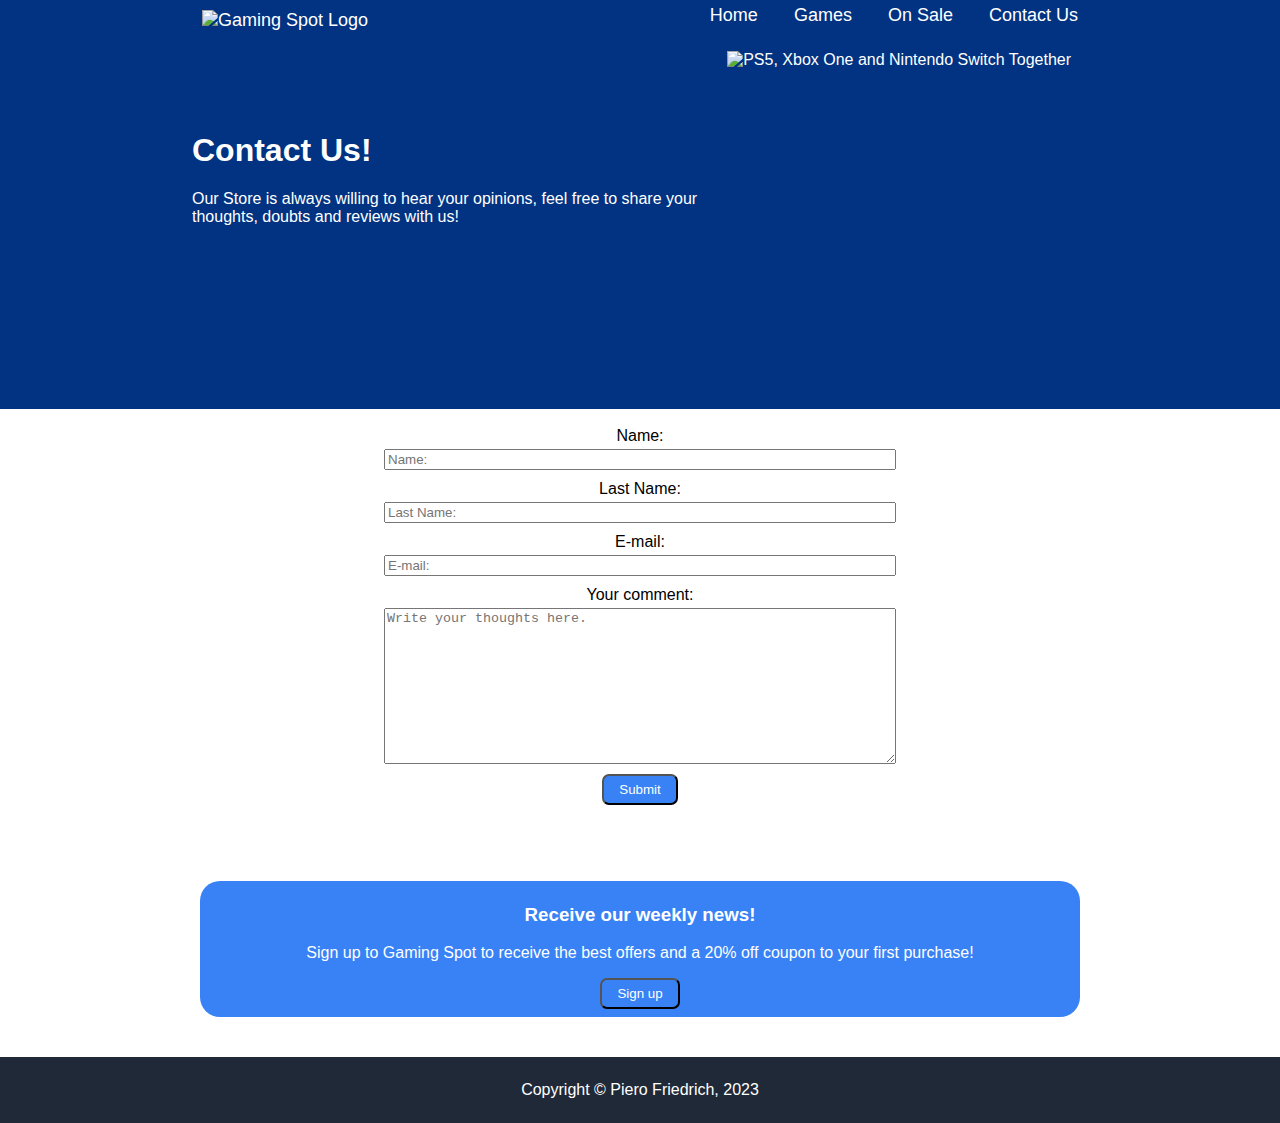
==== contact.html @ 6d3d61d4 "Add files via upload" ====
<!DOCTYPE html>
<html lang="en">

<head>
    <meta charset="UTF-8">
    <meta name="viewport" content="width=device-width, initial-scale=1.0">
    <title>Gaming Spot - Contact Us</title>
    <link rel="stylesheet" href="styles.css">
    <link rel="icon" href="./img/gamingstopicon.ico" type="image/x-icon">
</head>

<body>
    <header>
        <div class="header1">
            <a href="./index.html"><img src="./img/gamingstoplogo.png" alt="Gaming Spot Logo"></a>
            <ul>
                <li><a href="./index.html">Home</a></li>
                <li><a href="./index.html#consoles">Games</a></li>
                <li><a href="./onsale.html">On Sale</a></li>
                <li><a href="./contact.html">Contact Us</a></li>
            </ul>
        </div>
        <div class="header2">
            <div class="headertext">
                <h1>Contact Us!</h1>
                <p>Our Store is always willing to hear your opinions, feel free to share your thoughts, doubts and reviews with us!</p>
            </div>
            <img src="./img/consoles.webp" alt="PS5, Xbox One and Nintendo Switch Together">
        </div>
    </header>
    <nav>
        <form>
            <label for="name">
                Name:
                <input id="name" name="name" type="text" placeholder="Name:">
            </label>
            <label for="lastname">
                Last Name:
                <input id="lastname" name="lastname" type="text" placeholder="Last Name:">
            </label>
            <label for="email">
                E-mail:
                <input id="email" name="email" type="email" required placeholder="E-mail:">
            </label>
            <label for="comment">
                Your comment:
                <textarea name="comment" id="comment" cols="30" rows="10" required placeholder="Write your thoughts here."></textarea>
            </label>
            <button onclick="submitClicked()" type="submit">Submit</button>
        </form>
    </nav>
    <footer>
        <div id="signup">
            <div class="signuptext">
                <h3>Receive our weekly news!</h3>
                <p>Sign up to Gaming Spot to receive the best offers and a 20% off coupon to your first purchase!</p>
            </div>
            <button>Sign up</button>
        </div>
        <div id="contact" class="copyright">
            <p>Copyright &copy; Piero Friedrich, 2023</p>
        </div>
    </footer>
    <script src="script.js"></script>
</body>

</html>
---- styles.css ----
/* all files, focused on index */

body {
    color: white;
    display: flex;
    flex-direction: column;
    margin: 0;
    font-family: Verdana, Geneva, Tahoma, sans-serif;
}

ul {
    list-style-type: none;
    margin: 0;
    padding: 0;
    display: flex;
    gap: 16px;
}

a {
    text-decoration: none;
    color: white;
}

header {
    background-color: #013382;
    display: flex;
    flex-direction: column;
    padding: 0 15vw 12vh 15vw;
}

.header1 img {
    width: 50px;
    height: auto;
    padding-top: 10px;
}

.header h1 {
    font-weight: bolder;
    font-size: 48px;
}

.header1 a {
    padding: 0 10px;
    font-size: 18px;
}

.header1 {
    display: flex;
    justify-content: space-between;
    align-items: center;
}

.header2 {
    display: flex;
    gap: 30px;
    margin-top: 20px;
    align-items: center;
}

.header2 p {
    max-width: 700px;
}

.header2 img {
    width: 500px;
    /* padding-left: 50px; */
    margin-right: 0;
    margin-left: auto;
    height: 250px;
}

.header2 a {
    color: yellow;
    text-decoration: underline;
}

img {
    width: 400px;
    height: 200px;
}

button {
    background-color: #3882F6;
    border-radius: 7px;
    padding: 6px 15px;
    color: white;
}

nav {
    color: black;
    width: 80vw;
    /*padding-bottom: 8vh;*/
    margin: 0 10vw 4vh 10vw;
    text-align: center;
}

.navheading {
    padding: 24px 0;
}

.navimages {
    display: flex;
    justify-content: center;
    gap: 170px;
    align-items: center;
    font-size: 18px;
}

.square img {
    width: 120px;
    height: auto;
}

main {
    background-color: #E5E7EB;
    color: black;
    padding: 6vh 15vw;
}

.comment {
    font-size: 24px;
    font-style: italic;
    font-weight: lighter;
}

.author {
    text-align: end;
    font-weight: bold;
}

#signup {
    background-color: #3882F6;
    margin-top: 40px;
    margin-left: auto;
    margin-bottom: 40px;
    margin-right: auto;
    justify-content: space-between;
    gap: 30px;
    align-items: center;
    padding: 4px 40px 8px 40px;
    border-radius: 20px;
    text-align: center;
    max-width: 800px;
}

.copyright {
    background-color: #1F2937;
    text-align: center;
    padding: 8px 0;
}

/* exclusive on sale page */

.onsalegames {
    display: flex;
    align-items: start;
    justify-content: center;
    gap: 100px;
    text-align: center;
}

.onsalegames img {
    width: 150px;
    height: 210px;
}

.gametitle {
    max-width: 150px;
    margin: 4px 0;
    font-size: 14px;
}

.lastprice {
    text-decoration-line: line-through;
    font-size: 12px;
    margin: 0;
}

.newprice {
    text-decoration: underline;
    font-size: 14px;
    margin: 5px;
}

.regularprice {
    font-size: 14px;
}

button:hover {
    background-color: white;
    color: #3882F6;
}

form {
    width: 40vw;
    margin-top: 2vh;
    margin-right: auto;
    margin-left: auto;
}

form label {
    display: flex;
    flex-direction: column;
    text-align: center;
}

form input, form textarea {
    margin-top: 4px;
    margin-bottom: 10px;
    color: #013382;
}

@media (max-width: 1200px) {
    .onsalegames {
        display: grid;
        grid-template-columns: 1fr 1fr 1fr;
        
    }

    body {
        text-align: center;
    }

    .header1,
    .header1 ul,
    .header1 a,
    .header2 {
        display: block;
    }

    header {
        padding-left: 0;
        padding-right: 0;
    }

    .header1 img {
        padding-bottom: 10px;
    }

    .header1 ul li a {
        color: #013382;
        background-color: white;
        padding: 5px;
    }

    .header1 ul li a:hover {
        color: white;
        background-color: #013382;
    }

    .header2 {
        padding-left: 20px;
        padding-right: 20px;
    }

    .header2 button {
        margin-bottom: 15px;
    }

    .navimages div,
    .onsalegames div {
        margin-bottom: 30px;
    }

    .gametitle {
        max-width: none;
    }

    

    form {
        width: 60vw;
    }

    .header2 {
        padding-left: 0;
        padding-right: 0;
    }

    .headertext {
        padding-left: 10px;
        padding-right: 10px;
    }

    .navimages {
        display: block;
    }
}

@media (max-width: 900px) {

    .onsalegames {
        grid-template-columns: 1fr 1fr;
    
    }

    #signup {
        display: block;
        margin: 0;
        border-radius: 0;
    }
}


@media (max-width: 600px) {

    .onsalegames {
        display: block;
    }

    
}
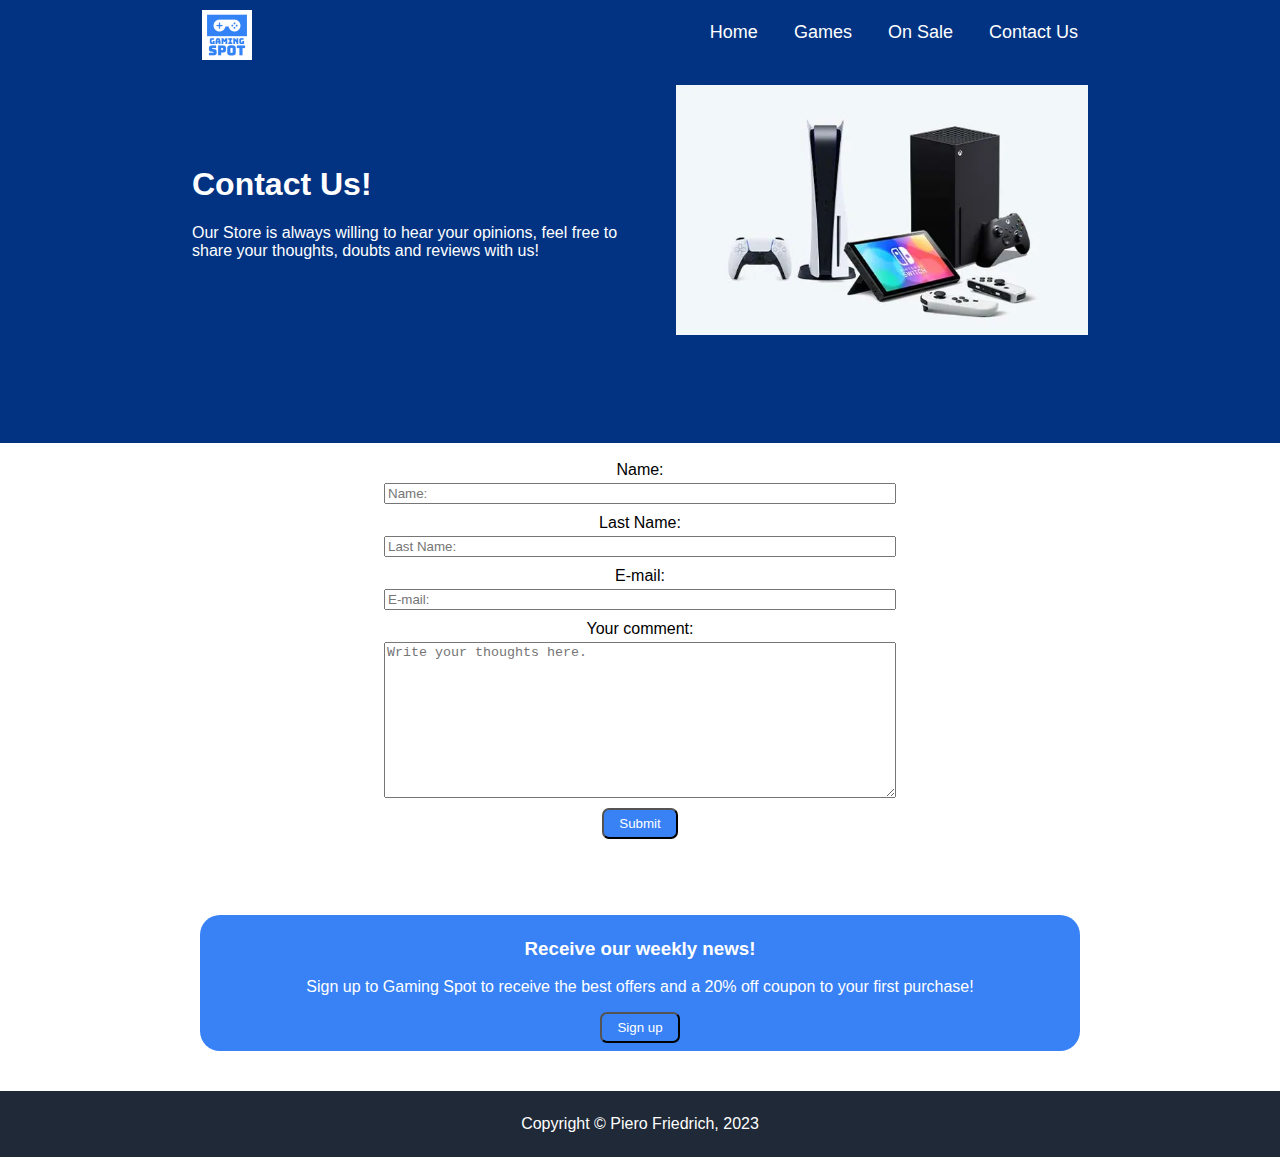
==== commit 0c6417a1: "Add files via upload" ====
--- a/contact.html
+++ b/contact.html
@@ -6,13 +6,13 @@
     <meta name="viewport" content="width=device-width, initial-scale=1.0">
     <title>Gaming Spot - Contact Us</title>
     <link rel="stylesheet" href="styles.css">
-    <link rel="icon" href="./img/gamingstopicon.ico" type="image/x-icon">
+    <link rel="icon" href="./gamingstopicon.ico" type="image/x-icon">
 </head>
 
 <body>
     <header>
         <div class="header1">
-            <a href="./index.html"><img src="./img/gamingstoplogo.png" alt="Gaming Spot Logo"></a>
+            <a href="./index.html"><img src="./gamingstoplogo.png" alt="Gaming Spot Logo"></a>
             <ul>
                 <li><a href="./index.html">Home</a></li>
                 <li><a href="./index.html#consoles">Games</a></li>
@@ -25,7 +25,7 @@
                 <h1>Contact Us!</h1>
                 <p>Our Store is always willing to hear your opinions, feel free to share your thoughts, doubts and reviews with us!</p>
             </div>
-            <img src="./img/consoles.webp" alt="PS5, Xbox One and Nintendo Switch Together">
+            <img src="./consoles.webp" alt="PS5, Xbox One and Nintendo Switch Together">
         </div>
     </header>
     <nav>
--- a/styles.css
+++ b/styles.css
@@ -211,11 +211,6 @@
 }
 
 @media (max-width: 1200px) {
-    .onsalegames {
-        display: grid;
-        grid-template-columns: 1fr 1fr 1fr;
-        
-    }
 
     body {
         text-align: center;
@@ -249,8 +244,8 @@
     }
 
     .header2 {
-        padding-left: 20px;
-        padding-right: 20px;
+        padding-left: 30px;
+        padding-right: 30px;
     }
 
     .header2 button {
@@ -266,20 +261,23 @@
         max-width: none;
     }
 
-    
+    .onsalegames {
+        display: grid;
+        grid-template-columns: 1fr 1fr 1fr;
+
+    }
 
     form {
         width: 60vw;
     }
 
-    .header2 {
-        padding-left: 0;
-        padding-right: 0;
-    }
-
     .headertext {
-        padding-left: 10px;
-        padding-right: 10px;
+        padding-left: 30px;
+        padding-right: 30px;
+    }
+
+    .header2 p {
+        max-width: none;
     }
 
     .navimages {
